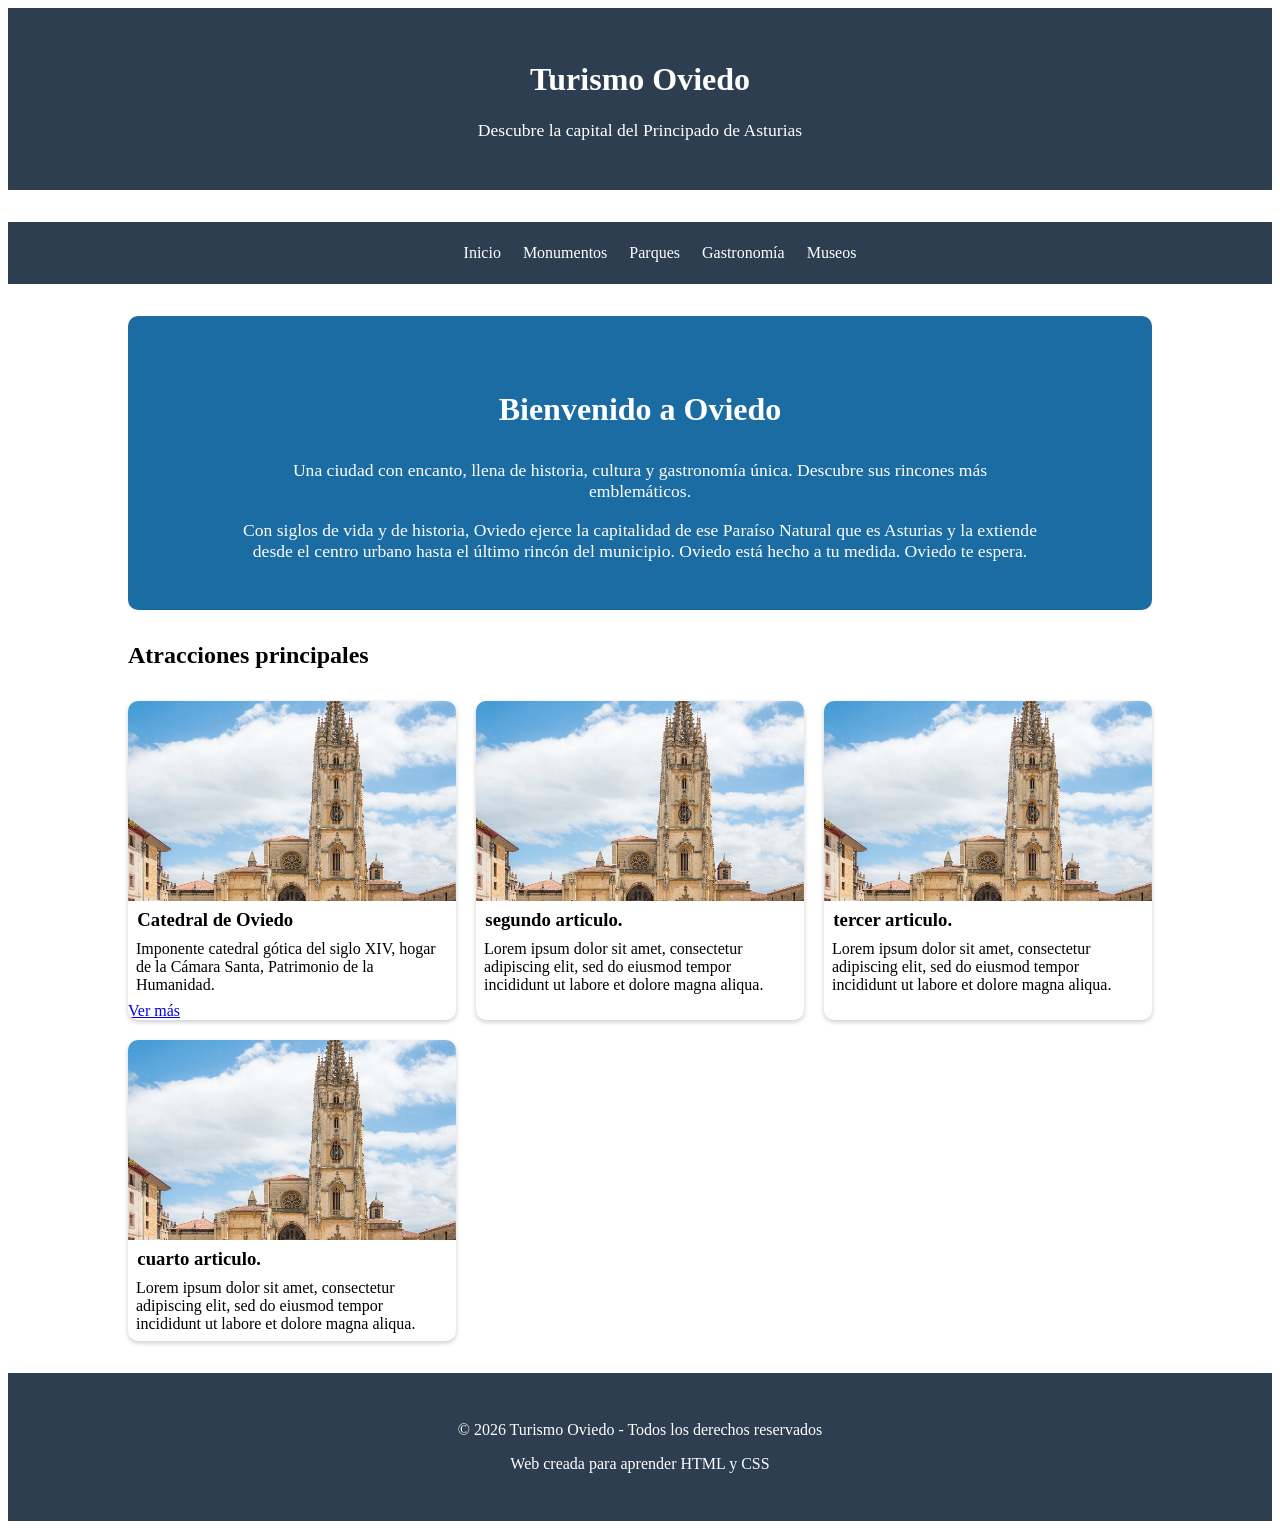
==== index.html @ 4b1784a3 "se divide el index.css el index.css se divide por ser muy complejo  se crea tarjetas.css que maneja " ====
<!DOCTYPE html>

<html>

<head>
    <meta name="viewport" content="width=device-width, initial-scale=1.0">
    <title>Turismo Oviedo</title>
    <link rel="stylesheet" href="css/index.css">
</head>

<body>
    <!------------------------------ ENCABEZADO DE LA PÁGINA ------------------------->
    <header>
        <div class="contenedor">
            <h1>Turismo Oviedo</h1>
            <p>Descubre la capital del Principado de Asturias</p>
        </div>
    </header>

    <!------------------------------ MENÚ DE NAVEGACIÓN ------------------------------>
    <nav>
        <div class="contenedor">
            <ul>
                <li><a href="index.html">Inicio</a></li>
                <li><a href="monumentos.html">Monumentos</a></li>
                <li><a href="parques.html">Parques</a></li>
                <li><a href="gastronomia.html">Gastronomía</a></li>
                <li><a href="museos.html">Museos</a></li>
            </ul>
        </div>
    </nav>

    <!------------------------------ CONTENIDO PRINCIPAL ----------------------------->
    <main>
        <div class="contenedor">
            <!-- seccion principal-->
            <section class="principal">
                <h2>Bienvenido a Oviedo</h2>
                <p>Una ciudad con encanto, llena de historia, cultura y gastronomía única.
                   Descubre sus rincones más emblemáticos.</p>
                <br>
                <p>Con siglos de vida y de historia,
                   Oviedo ejerce la capitalidad de ese Paraíso Natural que es Asturias
                   y la extiende desde el centro urbano hasta el último rincón del municipio.
                   Oviedo está hecho a tu medida. Oviedo te espera.</p>
            </section>

            <!-- seccion de atracciones principales -->
            <section>
                <h2>Atracciones principales</h2>
                <div class="tarjetas">
                    <article class="tarjeta">
                        <img src="img/catedralDeOviedo.jpg" alt="Catedral de Oviedo">
                        <h3>Catedral de Oviedo</h3>
                        <p>Imponente catedral gótica del siglo XIV,
                           hogar de la Cámara Santa, Patrimonio de la Humanidad.</p>
                        <a href="monumentos.html#catedral" class="boton">Ver más</a>
                    </article>

                    <article class="tarjeta">
                        <img src="img/catedralDeOviedo.jpg" alt="Catedral de Oviedo">
                        <h3>segundo articulo.</h3>
                        <p>Lorem ipsum dolor sit amet, consectetur adipiscing elit,
                           sed do eiusmod tempor incididunt ut labore et dolore magna aliqua.</p>
                    </article>

                    <article class="tarjeta">
                        <img src="img/catedralDeOviedo.jpg" alt="Catedral de Oviedo">
                        <h3>tercer articulo.</h3>
                        <p>Lorem ipsum dolor sit amet, consectetur adipiscing elit,
                           sed do eiusmod tempor incididunt ut labore et dolore magna aliqua.</p>
                    </article>

                    <article class="tarjeta">
                        <img src="img/catedralDeOviedo.jpg" alt="Catedral de Oviedo">
                        <h3>cuarto articulo.</h3>
                        <p>Lorem ipsum dolor sit amet, consectetur adipiscing elit,
                           sed do eiusmod tempor incididunt ut labore et dolore magna aliqua.</p>
                    </article>
                </div>
            </section>
        </div>
    </main>

    <!------------------------------ PIE DE PÁGINA ----------------------------------->
    <footer>
        <div class="contenedor">
            <p>&copy; 2026 Turismo Oviedo - Todos los derechos reservados</p>
            <p>Web creada para aprender HTML y CSS</p>
        </div>
    </footer>
    
</body>

</html>
---- css/index.css ----
/* 
  ARCHIVO: index.css
  Hoja de estilos con caracteristicas especiales para el index.html
  se importa el base.css y aqui se añaden las caracteristicas exclusicas del index.html
*/

/* importo el css basico de todas las paginas */
@import "base.css";

/* ----------------------- CONTENIDO PARTICULAR DE LA PÁGINA PRINCIPAL index.html --------------- */


/* ----------------------- SECCIÓN PRINCIPAL (PRINCIPIO DE LA PÁGINA) --------------------------- */
.principal {
    background-color: #1a6ca3;    /* Azul claro */
    color:            white;
    padding:            3em 0;      /* Padding vertical grande */
    text-align:         center;
    border-radius:      10px;       /* Bordes redondeados */
    margin:             2em 0;
}

/* titulo de la sccion principal */
.principal h2 {
    font-size:     2em;     /* tamaño grande para el título */
    margin-bottom: 1em;
}

/* texto de la seccion principal */
.principal p {
    font-size: 1.1em;       /* tamaño un poco mas grande para el texto del contenido */
    max-width: 800px;
    margin:    0 auto;      /* centro el párrafo */
}

/* ----------------------- SECCION DE ARTICULOS --------------------------------------------- */
/* tarjetas para algunas de las atracciones
   este espacio es un grid donde se colocaran varias de las atracciones de Oviedo
   cada atraccion ira en un rectangulo con foto y descripcion
*/

/* ----------------------- GRID PARA LOS ARTÍCULOS --------------------------------------------- */
.tarjetas {
    display:    grid;   /* grid para colocar las atracciones de Oviedo */
    gap:        20px;   /* espacio entre tarjetas */
    margin:     2em 0;
    grid-template-columns:  repeat(auto-fit, minmax(300px, 1fr));   /* columnas responsivas */
                        /* auto-fit: tantas columnas como quepan
                           minmax(300px, 1fr): cada columna de 300px y espacios iguales (1fr) */

}

/* ----------------------- ARTÍCULO INDIVIDUAL --------------------------------------------- */
.tarjeta {
    background-color: white;
    border-radius:      10px;
    overflow:           hidden;                       /* esconde bordes de imagen que sobresalgan */
    box-shadow:         0 2px 5px rgba(0,0,0,0.2);  /* sombra sutil */
    transition:         transform 0.3s;               /* animación suave */
}

/* imagen de la atraccion turistica */
.tarjeta img {
    width: 100%;            /* Imagen ocupa todo el ancho */
    height: 200px;          /* Altura fija */
    object-fit: cover;      /* La imagen se recorta para llenar el espacio sin deformarse */
}

/* titulo de la atraccion turistica */
.tarjeta h3 {
    padding-left:  .5em;
    padding-right: .5em;
    margin-top:    .2em;
    margin-bottom: .5em;
}

/* texto descriptivo de la atraccion turistica */
.tarjeta p {
    padding-left:  .5em;
    padding-right: .5em;
    margin-top:    .2em;
    margin-bottom: .5em;
}

.tarjeta:hover {
    transform: translateY(-6px);    /* Se eleva ligeramente al pasar el ratón */
}
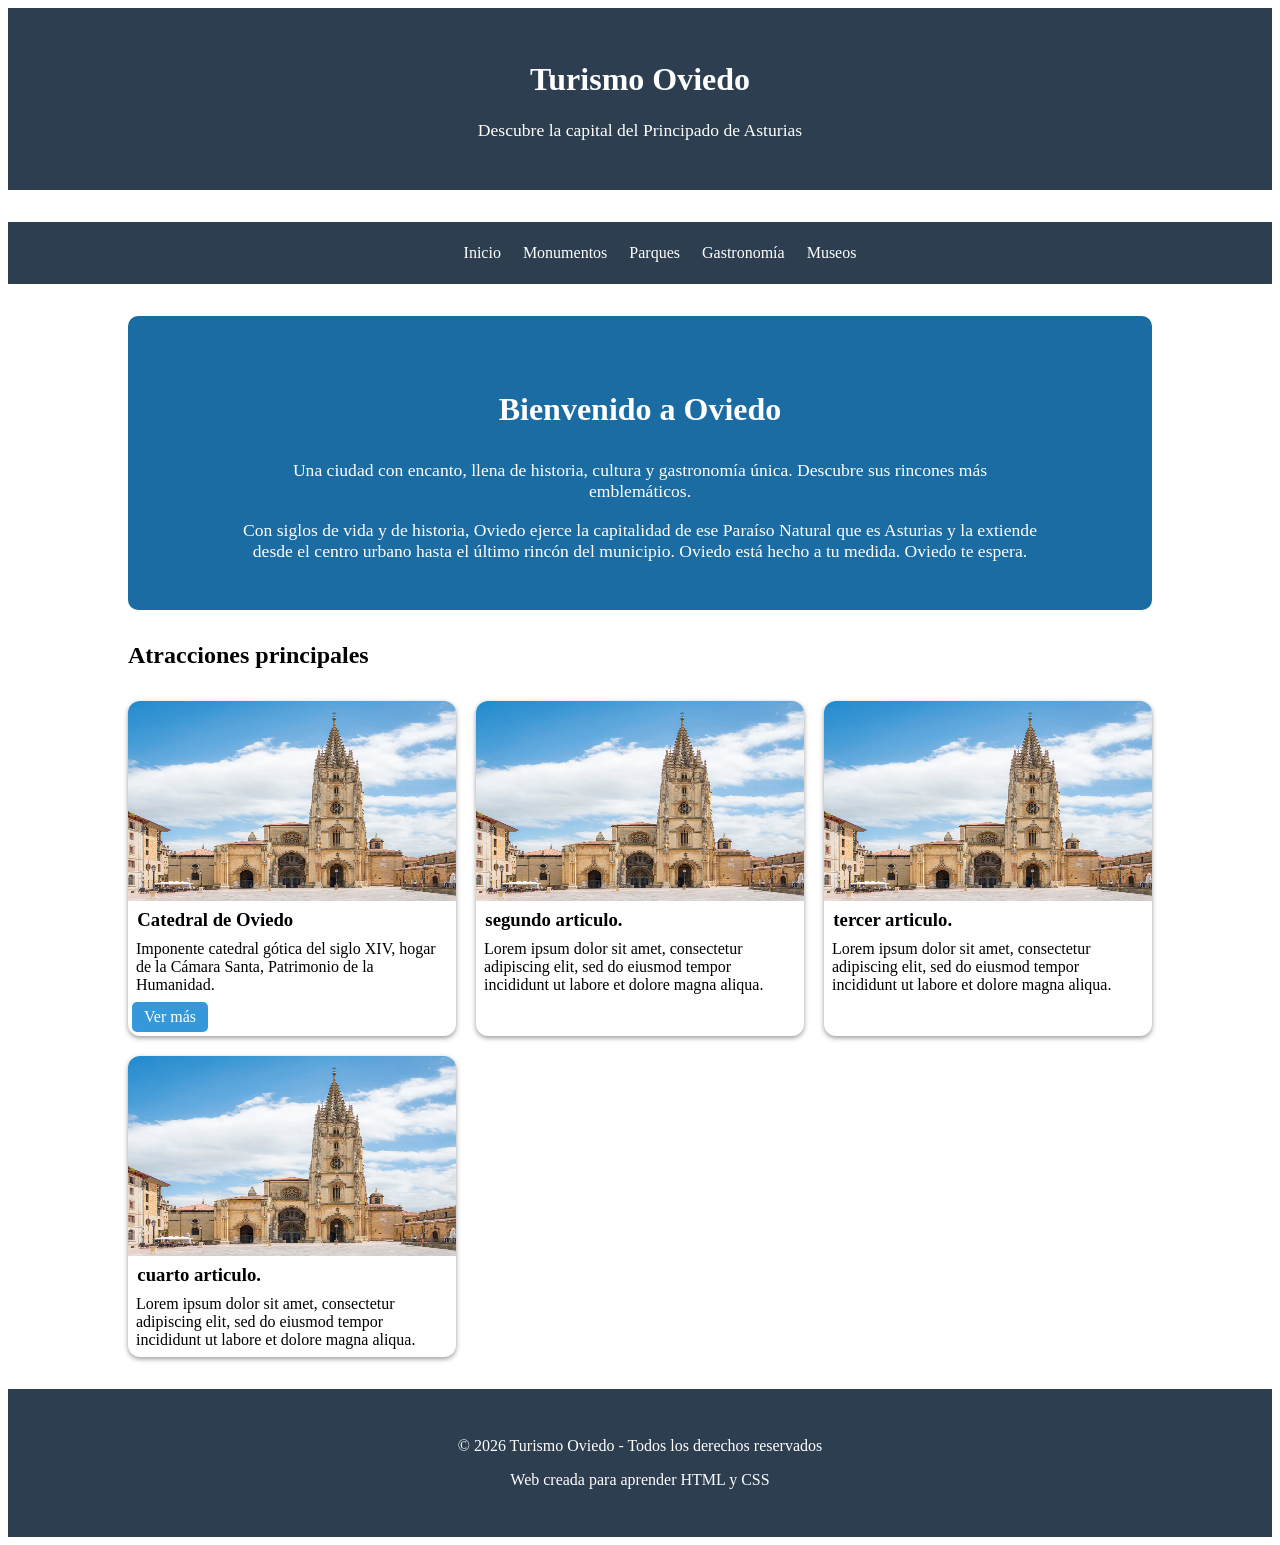
==== commit e52f5fb9: "cambios en tarjeta.css se afina un poco la tarjeta donde van los articulos destacados" ====
--- a/index.html
+++ b/index.html
@@ -50,8 +50,12 @@
                 <h2>Atracciones principales</h2>
                 <div class="tarjetas">
                     <article class="tarjeta">
-                        <img src="img/catedralDeOviedo.jpg" alt="Catedral de Oviedo">
+                        <a href="monumentos.html#catedral">
+                            <img src="img/catedralDeOviedo.jpg" alt="Catedral de Oviedo">
+                        </a>
+
                         <h3>Catedral de Oviedo</h3>
+                        
                         <p>Imponente catedral gótica del siglo XIV,
                            hogar de la Cámara Santa, Patrimonio de la Humanidad.</p>
                         <a href="monumentos.html#catedral" class="boton">Ver más</a>
--- a/css/index.css
+++ b/css/index.css
@@ -6,6 +6,7 @@
 
 /* importo el css basico de todas las paginas */
 @import "base.css";
+@import "tarjetas.css";
 
 /* ----------------------- CONTENIDO PARTICULAR DE LA PÁGINA PRINCIPAL index.html --------------- */
 
@@ -33,55 +34,3 @@
     margin:    0 auto;      /* centro el párrafo */
 }
 
-/* ----------------------- SECCION DE ARTICULOS --------------------------------------------- */
-/* tarjetas para algunas de las atracciones
-   este espacio es un grid donde se colocaran varias de las atracciones de Oviedo
-   cada atraccion ira en un rectangulo con foto y descripcion
-*/
-
-/* ----------------------- GRID PARA LOS ARTÍCULOS --------------------------------------------- */
-.tarjetas {
-    display:    grid;   /* grid para colocar las atracciones de Oviedo */
-    gap:        20px;   /* espacio entre tarjetas */
-    margin:     2em 0;
-    grid-template-columns:  repeat(auto-fit, minmax(300px, 1fr));   /* columnas responsivas */
-                        /* auto-fit: tantas columnas como quepan
-                           minmax(300px, 1fr): cada columna de 300px y espacios iguales (1fr) */
-
-}
-
-/* ----------------------- ARTÍCULO INDIVIDUAL --------------------------------------------- */
-.tarjeta {
-    background-color: white;
-    border-radius:      10px;
-    overflow:           hidden;                       /* esconde bordes de imagen que sobresalgan */
-    box-shadow:         0 2px 5px rgba(0,0,0,0.2);  /* sombra sutil */
-    transition:         transform 0.3s;               /* animación suave */
-}
-
-/* imagen de la atraccion turistica */
-.tarjeta img {
-    width: 100%;            /* Imagen ocupa todo el ancho */
-    height: 200px;          /* Altura fija */
-    object-fit: cover;      /* La imagen se recorta para llenar el espacio sin deformarse */
-}
-
-/* titulo de la atraccion turistica */
-.tarjeta h3 {
-    padding-left:  .5em;
-    padding-right: .5em;
-    margin-top:    .2em;
-    margin-bottom: .5em;
-}
-
-/* texto descriptivo de la atraccion turistica */
-.tarjeta p {
-    padding-left:  .5em;
-    padding-right: .5em;
-    margin-top:    .2em;
-    margin-bottom: .5em;
-}
-
-.tarjeta:hover {
-    transform: translateY(-6px);    /* Se eleva ligeramente al pasar el ratón */
-}
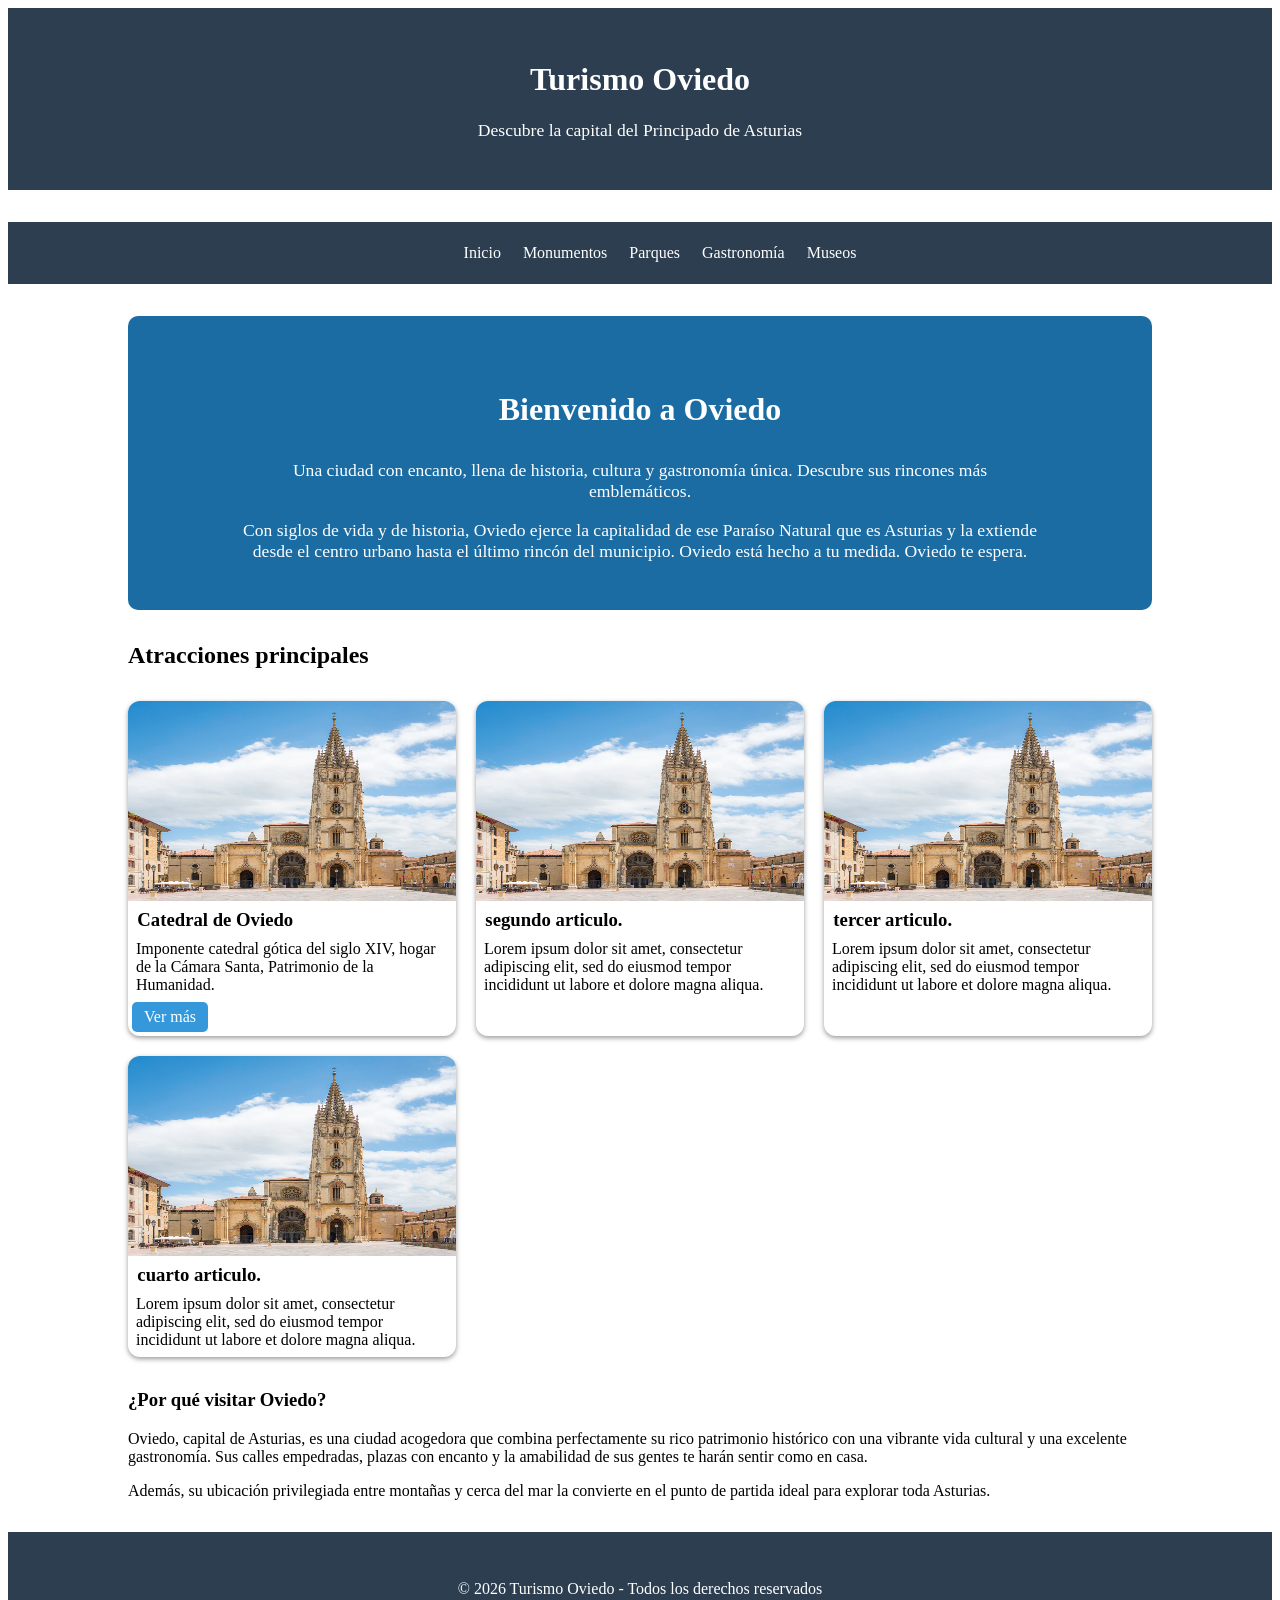
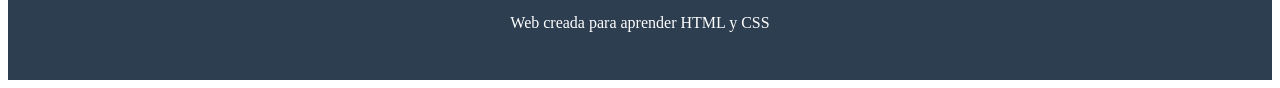
==== commit 3e227e03: "texto al pie de la pagina principal" ====
--- a/index.html
+++ b/index.html
@@ -55,7 +55,7 @@
                         </a>
 
                         <h3>Catedral de Oviedo</h3>
-                        
+
                         <p>Imponente catedral gótica del siglo XIV,
                            hogar de la Cámara Santa, Patrimonio de la Humanidad.</p>
                         <a href="monumentos.html#catedral" class="boton">Ver más</a>
@@ -83,6 +83,13 @@
                     </article>
                 </div>
             </section>
+
+            <!--------------------- SECCIÓN DE INFORMACIÓN ADICIONAL ---------------->
+            <section>
+                <h3>¿Por qué visitar Oviedo?</h3>
+                <p>Oviedo, capital de Asturias, es una ciudad acogedora que combina perfectamente su rico patrimonio histórico con una vibrante vida cultural y una excelente gastronomía. Sus calles empedradas, plazas con encanto y la amabilidad de sus gentes te harán sentir como en casa.</p>
+                <p>Además, su ubicación privilegiada entre montañas y cerca del mar la convierte en el punto de partida ideal para explorar toda Asturias.</p>
+            </section>
         </div>
     </main>
 
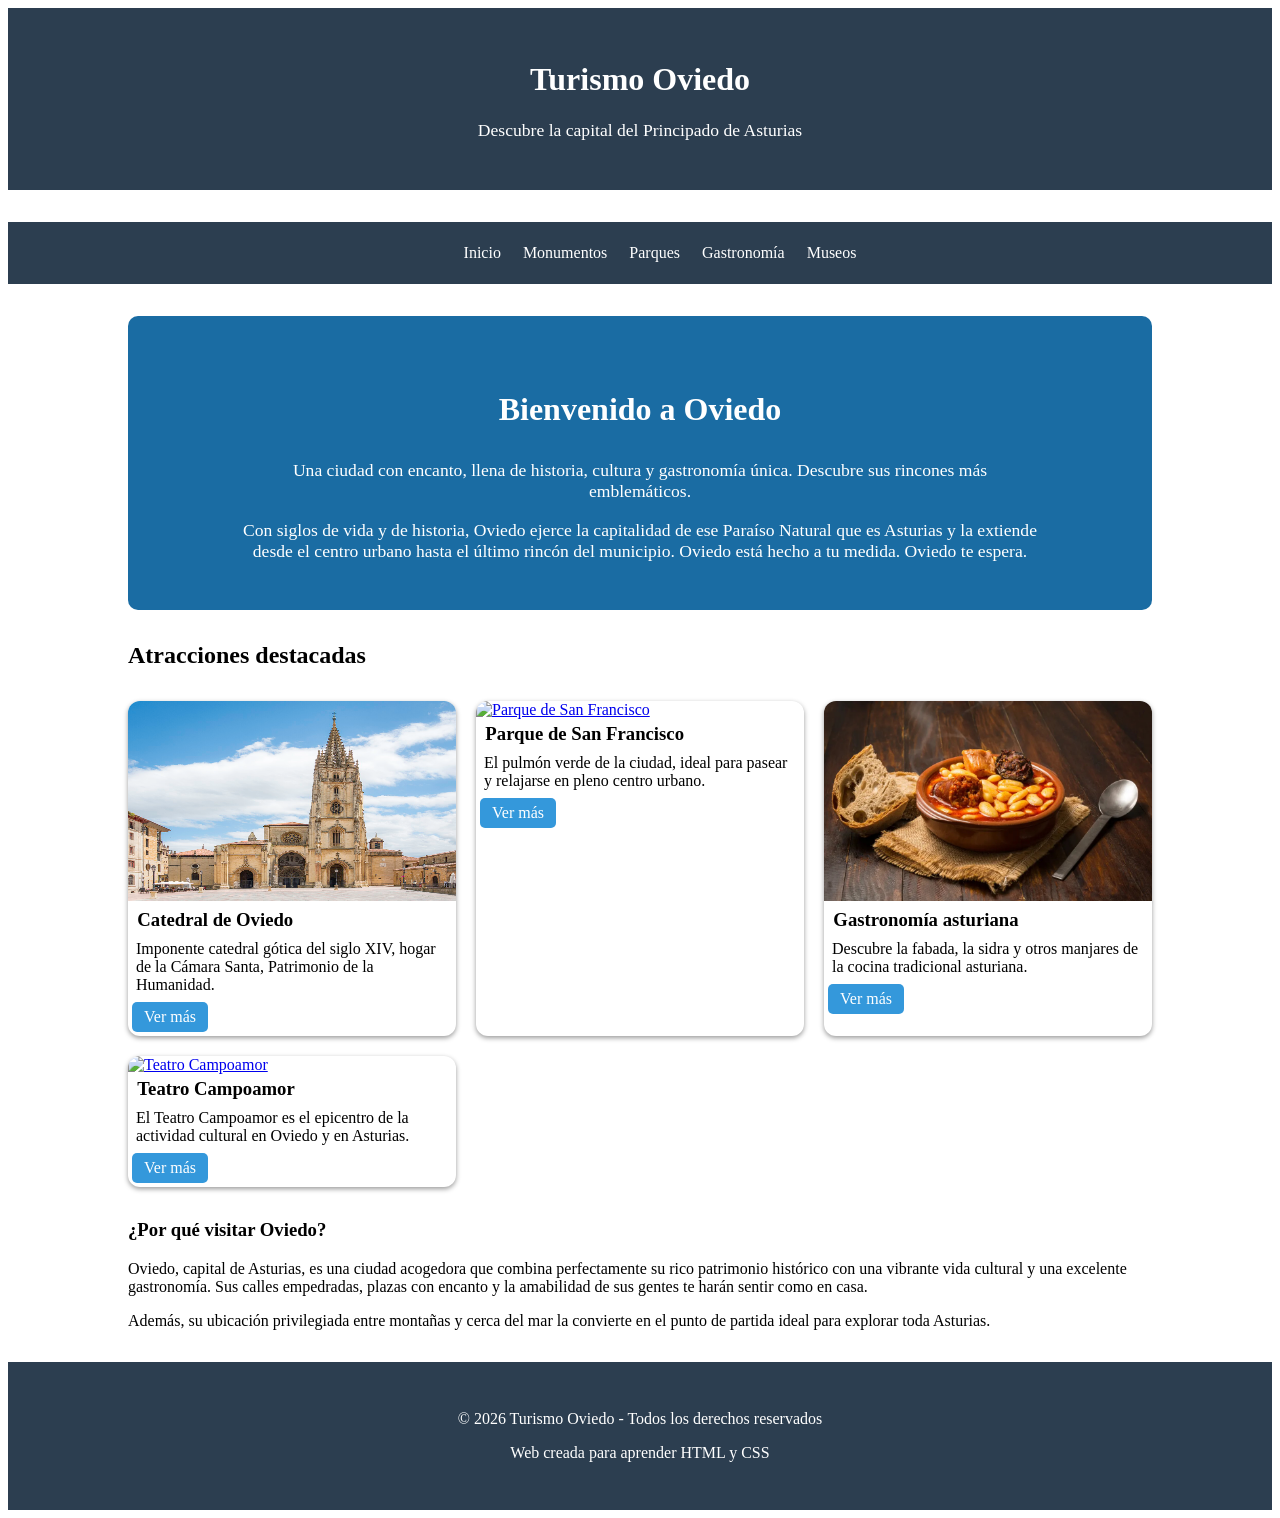
==== commit 35a7ac15: "tarjetas de atracciones destacadas se añaden fotos y datos de las atracciones destacadas con enlaces" ====
--- a/index.html
+++ b/index.html
@@ -45,41 +45,60 @@
                    Oviedo está hecho a tu medida. Oviedo te espera.</p>
             </section>
 
-            <!-- seccion de atracciones principales -->
+            <!--------------------- SECCIÓN DE ATRACCIONES DESTACADAS ---------------->
             <section>
-                <h2>Atracciones principales</h2>
+                <h2>Atracciones destacadas</h2>
                 <div class="tarjetas">
                     <article class="tarjeta">
-                        <a href="monumentos.html#catedral">
-                            <img src="img/catedralDeOviedo.jpg" alt="Catedral de Oviedo">
+                        <a href="monumentos.html">
+                            <img src="img/catedral-de-oviedo.jpg" alt="Catedral de Oviedo">
                         </a>
 
                         <h3>Catedral de Oviedo</h3>
 
                         <p>Imponente catedral gótica del siglo XIV,
                            hogar de la Cámara Santa, Patrimonio de la Humanidad.</p>
-                        <a href="monumentos.html#catedral" class="boton">Ver más</a>
+
+                        <a href="monumentos.html" class="boton">Ver más</a>
                     </article>
 
                     <article class="tarjeta">
-                        <img src="img/catedralDeOviedo.jpg" alt="Catedral de Oviedo">
-                        <h3>segundo articulo.</h3>
-                        <p>Lorem ipsum dolor sit amet, consectetur adipiscing elit,
-                           sed do eiusmod tempor incididunt ut labore et dolore magna aliqua.</p>
+                        <a href="parques.html">
+                            <img src="img/parque-san-francisco.jpg" alt="Parque de San Francisco">
+                        </a>
+                        
+                        <h3>Parque de San Francisco</h3>
+
+                        <p>El pulmón verde de la ciudad,
+                           ideal para pasear y relajarse en pleno centro urbano.</p>
+
+                        <a href="parques.html" class="boton">Ver más</a>
+                    </article>
                     </article>
 
                     <article class="tarjeta">
-                        <img src="img/catedralDeOviedo.jpg" alt="Catedral de Oviedo">
-                        <h3>tercer articulo.</h3>
-                        <p>Lorem ipsum dolor sit amet, consectetur adipiscing elit,
-                           sed do eiusmod tempor incididunt ut labore et dolore magna aliqua.</p>
+                        <a href="gastronomia.html">
+                            <img src="img/gastronomia-asturiana.jpg" alt="Gastronomía asturiana">
+                        </a>
+
+                        <h3>Gastronomía asturiana</h3>
+
+                        <p>Descubre la fabada, la sidra y otros manjares
+                           de la cocina tradicional asturiana.</p>
+                        
+                        <a href="gastronomia.html" class="boton">Ver más</a>
                     </article>
 
                     <article class="tarjeta">
-                        <img src="img/catedralDeOviedo.jpg" alt="Catedral de Oviedo">
-                        <h3>cuarto articulo.</h3>
-                        <p>Lorem ipsum dolor sit amet, consectetur adipiscing elit,
-                           sed do eiusmod tempor incididunt ut labore et dolore magna aliqua.</p>
+                        <a href="monumentos.html">
+                            <img src="img/teatro-campoamor.jpg" alt="Teatro Campoamor">
+                        </a>
+                        
+                        <h3>Teatro Campoamor</h3>
+                        <p>El Teatro Campoamor es el epicentro de la actividad cultural
+                           en Oviedo y en Asturias.</p>
+
+                        <a href="monumentos.html" class="boton">Ver más</a>
                     </article>
                 </div>
             </section>
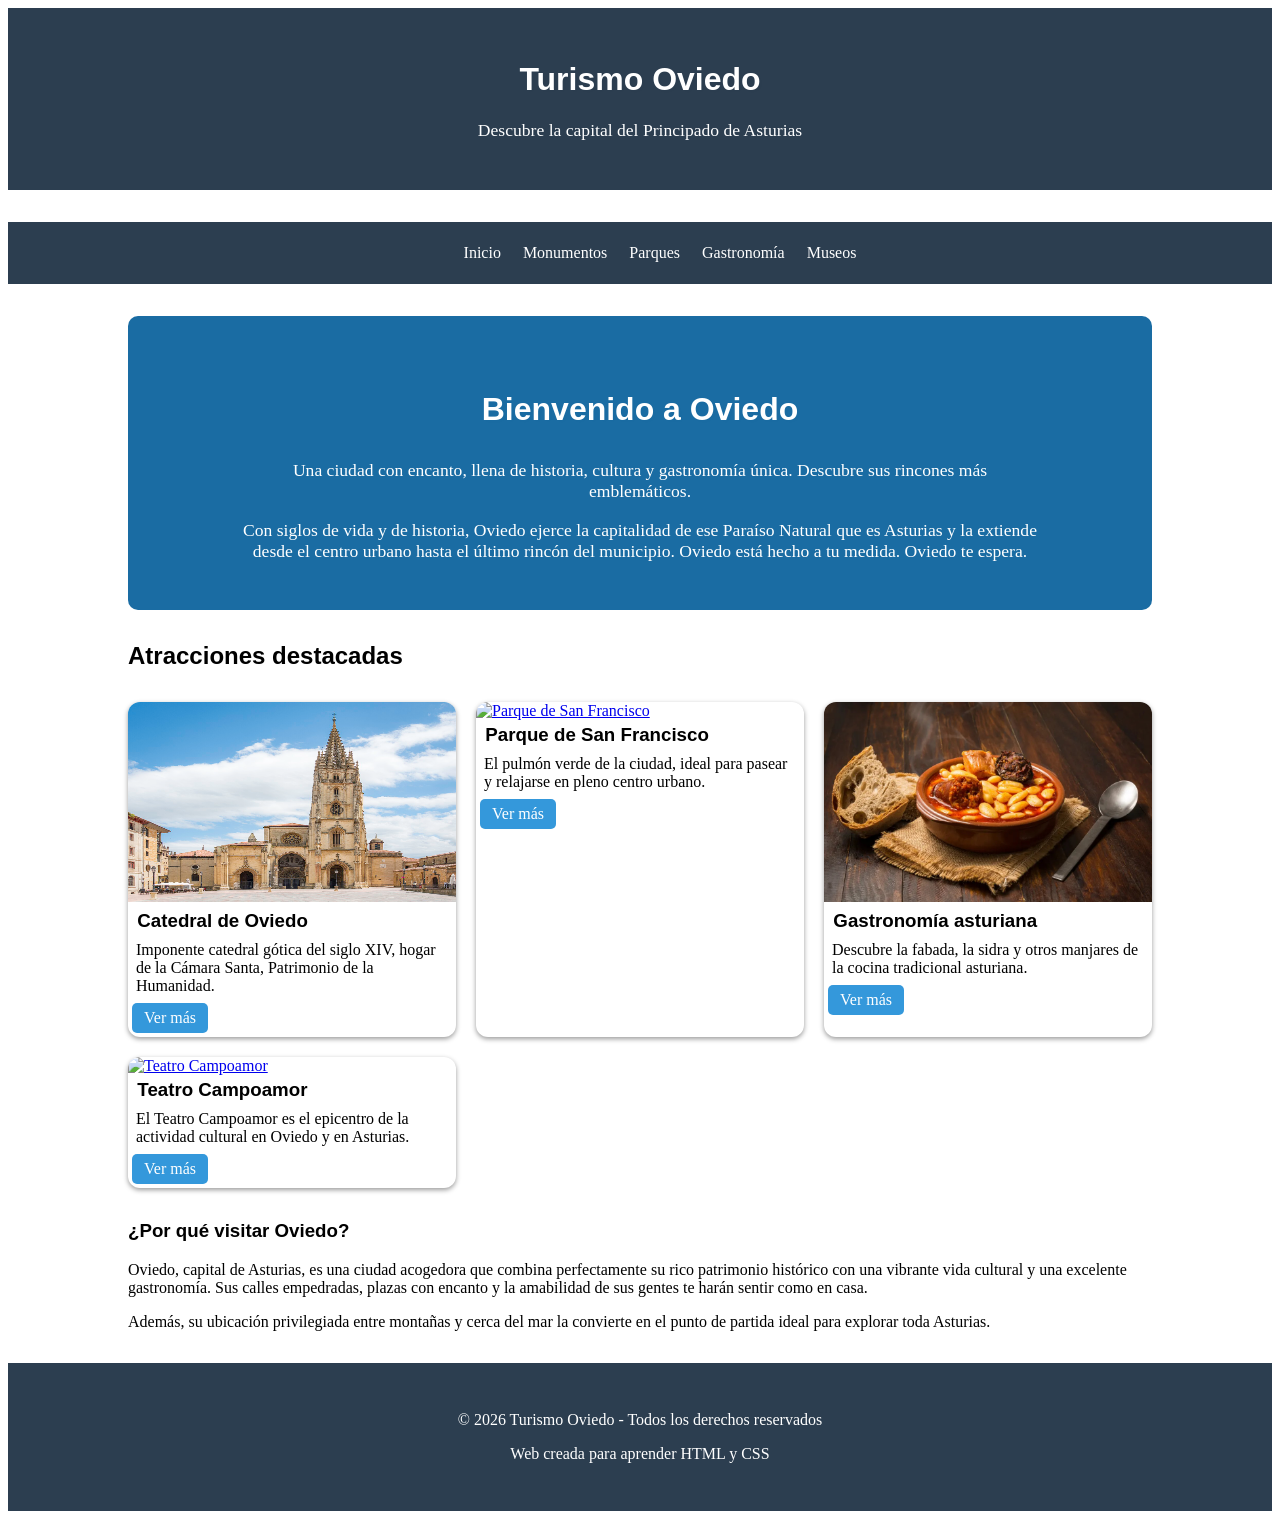
==== commit 6beca123: "cambios menores" ====
--- a/index.html
+++ b/index.html
@@ -48,6 +48,7 @@
             <!--------------------- SECCIÓN DE ATRACCIONES DESTACADAS ---------------->
             <section>
                 <h2>Atracciones destacadas</h2>
+                
                 <div class="tarjetas">
                     <article class="tarjeta">
                         <a href="monumentos.html">
@@ -74,7 +75,6 @@
 
                         <a href="parques.html" class="boton">Ver más</a>
                     </article>
-                    </article>
 
                     <article class="tarjeta">
                         <a href="gastronomia.html">
@@ -95,6 +95,7 @@
                         </a>
                         
                         <h3>Teatro Campoamor</h3>
+
                         <p>El Teatro Campoamor es el epicentro de la actividad cultural
                            en Oviedo y en Asturias.</p>
 
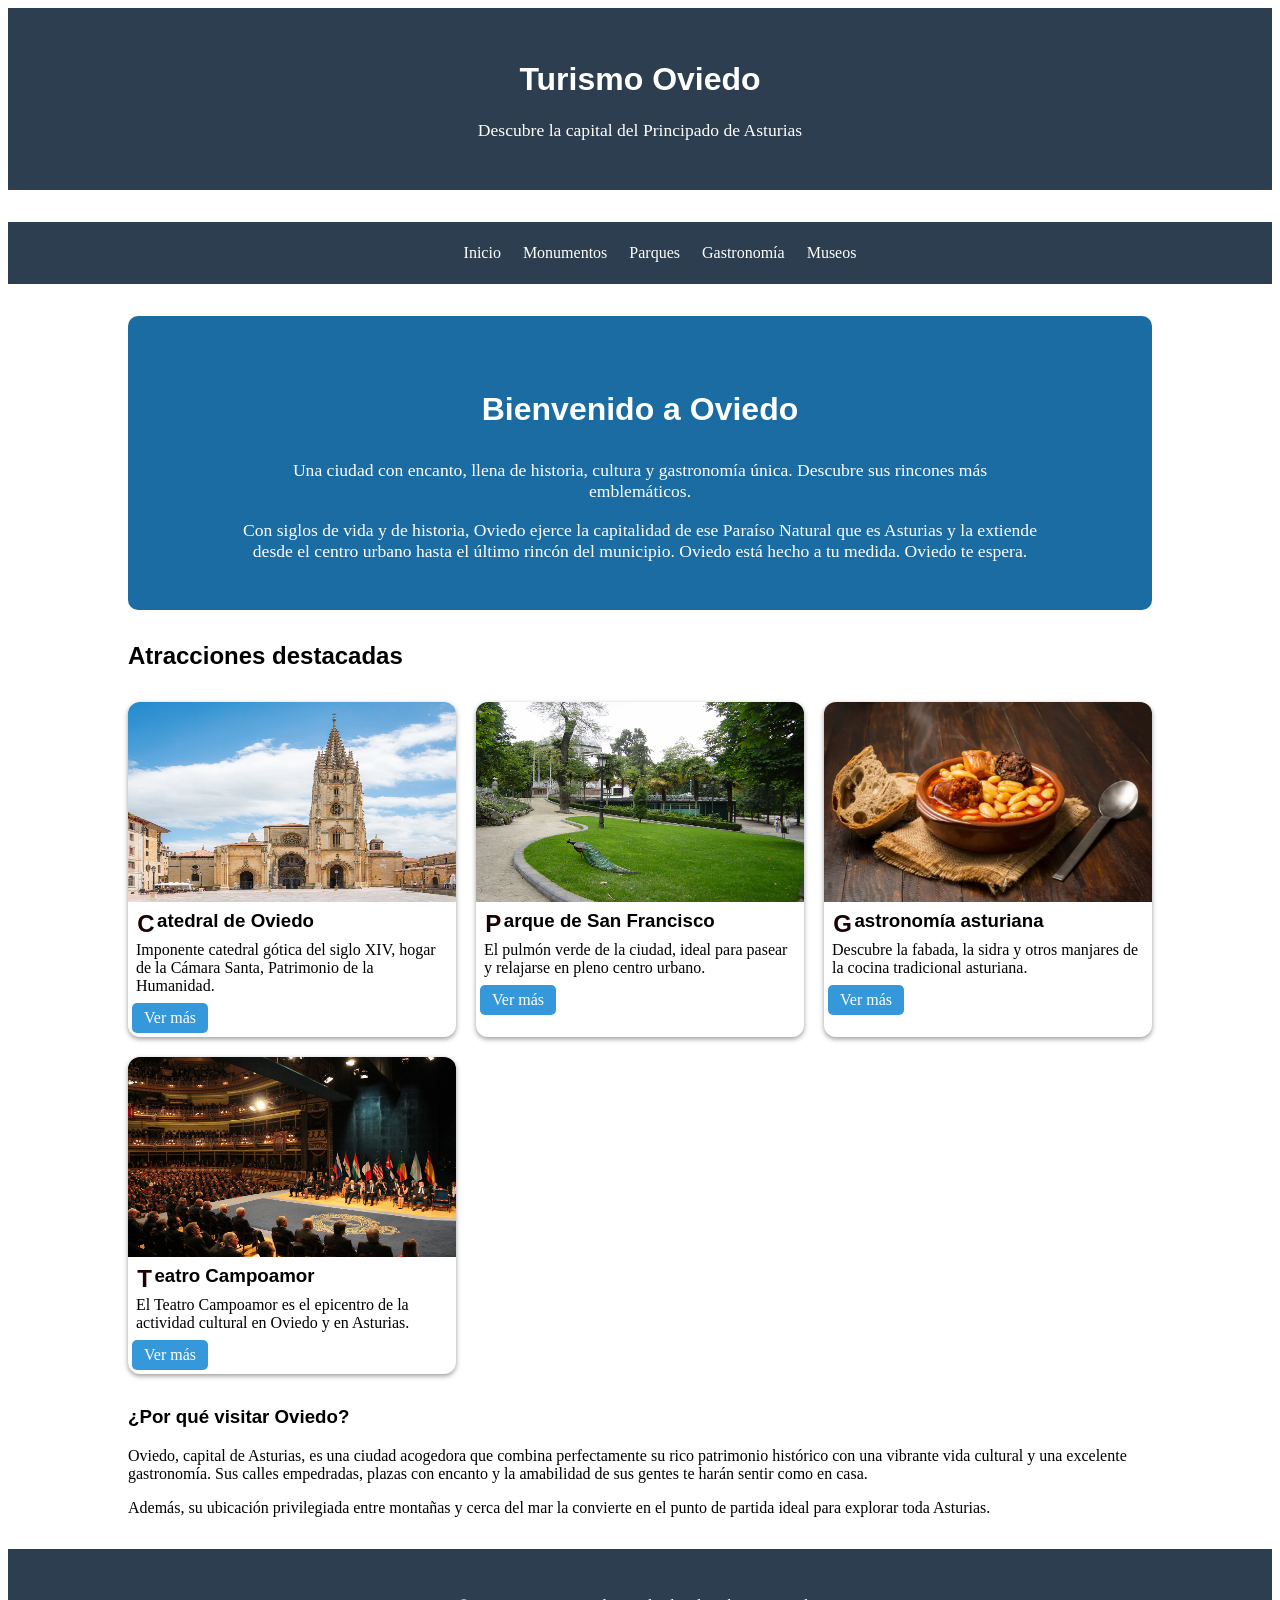
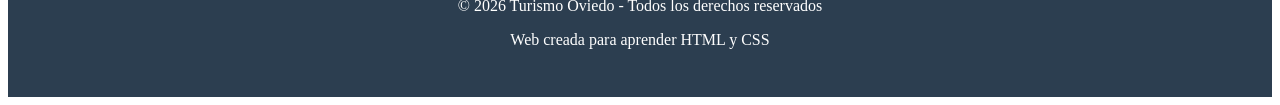
==== commit f4e9990e: "errores por nombre de imagen dos imagenes tenian una extension .JPG que no funcionaba en git hub al " ====
--- a/index.html
+++ b/index.html
@@ -65,7 +65,7 @@
 
                     <article class="tarjeta">
                         <a href="parques.html">
-                            <img src="img/parque-san-francisco.jpg" alt="Parque de San Francisco">
+                            <img src="img/parque-san-francisco-2.jpg" alt="Parque de San Francisco">
                         </a>
                         
                         <h3>Parque de San Francisco</h3>
@@ -90,8 +90,8 @@
                     </article>
 
                     <article class="tarjeta">
-                        <a href="monumentos.html">
-                            <img src="img/teatro-campoamor.jpg" alt="Teatro Campoamor">
+                        <a href="monumentos.html#campoamor">
+                            <img src="img/teatro-campoamor-2.jpg" alt="Teatro Campoamor">
                         </a>
                         
                         <h3>Teatro Campoamor</h3>
@@ -99,7 +99,7 @@
                         <p>El Teatro Campoamor es el epicentro de la actividad cultural
                            en Oviedo y en Asturias.</p>
 
-                        <a href="monumentos.html" class="boton">Ver más</a>
+                        <a href="monumentos.html#campoamor" class="boton">Ver más</a>
                     </article>
                 </div>
             </section>
--- a/css/index.css
+++ b/css/index.css
@@ -34,3 +34,5 @@
     margin:    0 auto;      /* centro el párrafo */
 }
 
+
+
